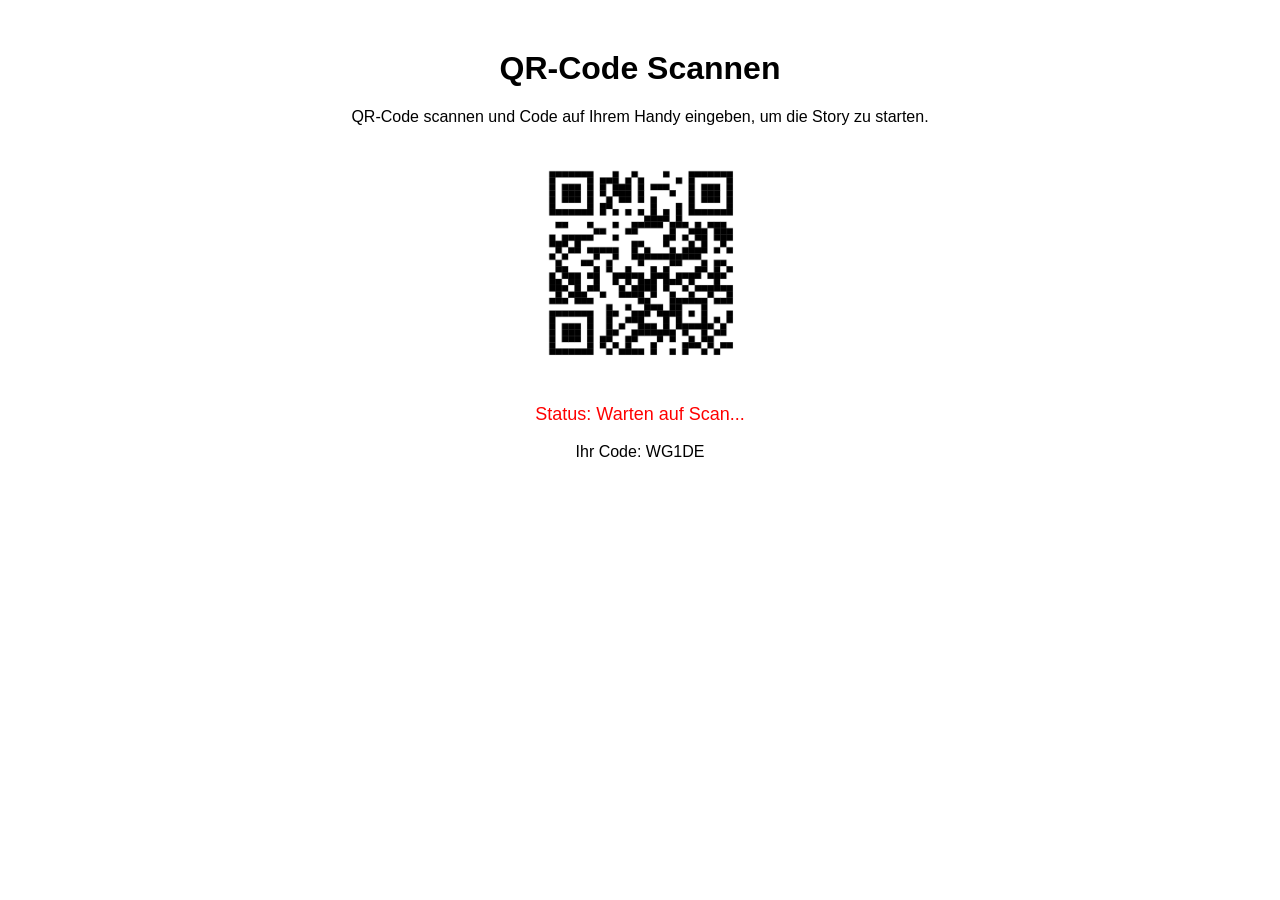
==== index.html @ 86050e9e "deleteCodes Löscht Code-Einträge, die älter als 1 Stunde sind." ====
<!DOCTYPE html>
<html lang="de">
<head>
    <meta charset="UTF-8">
    <meta name="viewport" content="width=device-width, initial-scale=1.0">
    <title>QR-Code Scannen</title>
    <link rel="stylesheet" href="/css/styles.css">
</head>
<body>
    <div class="video-background">
        <video autoplay loop muted>
            <source src="/vids/5sek.mov" type="video/mp4">
            Ihr Browser unterstützt das Video-Tag nicht.
        </video>
    </div>
    <div class="content">
        <h1>QR-Code Scannen</h1>
        <p>QR-Code scannen und Code auf Ihrem Handy eingeben, um die Story zu starten.</p>
        <img id="test"src="img/qr/QR-play-animation.png" alt="QR-Code">
        <p id="status">Status: Warten auf Scan...</p>
        <p id="code">Ihr Code: Wird generiert...</p>
        <div id="mobile-warning">
            <p>Bitte besuchen Sie <a href="http://qr-hikikomori.ch">qr-hikikomori.ch</a> auf einem Computer, um fortzufahren.</p>
        </div>
        <div id="server-message"></div> 
    </div>
    <script src="/js/script.js"></script>
</body>
</html>
---- css/styles.css ----
body {
    font-family: Arial, sans-serif;
    text-align: center;
    margin: 0;
    padding: 0;
    overflow: hidden;
}

.video-background {
    position: fixed;
    top: 0;
    left: 0;
    width: 100%;
    height: 100%;
    z-index: -1;
    overflow: hidden;
    opacity: 0.4;
}

video {
    position: absolute;
    top: 50%;
    left: 50%;
    width: 100%;
    height: 100%;
    object-fit: cover;
    transform: translate(-50%, -50%);
    z-index: -1;
}

.content {
    position: relative;
    z-index: 1;
    margin-top: 50px;
}

img {
    max-width: 200px;
    height: auto;
    margin: 20px 0;
}

#status {
    font-size: 18px;
    color: red;
}

#mobile-warning {
    display: none;
    margin-top: 20px;
    font-size: 18px;
    color: blue;
}

@media (max-width: 768px) {
    #mobile-warning {
        display: block;
    }
}
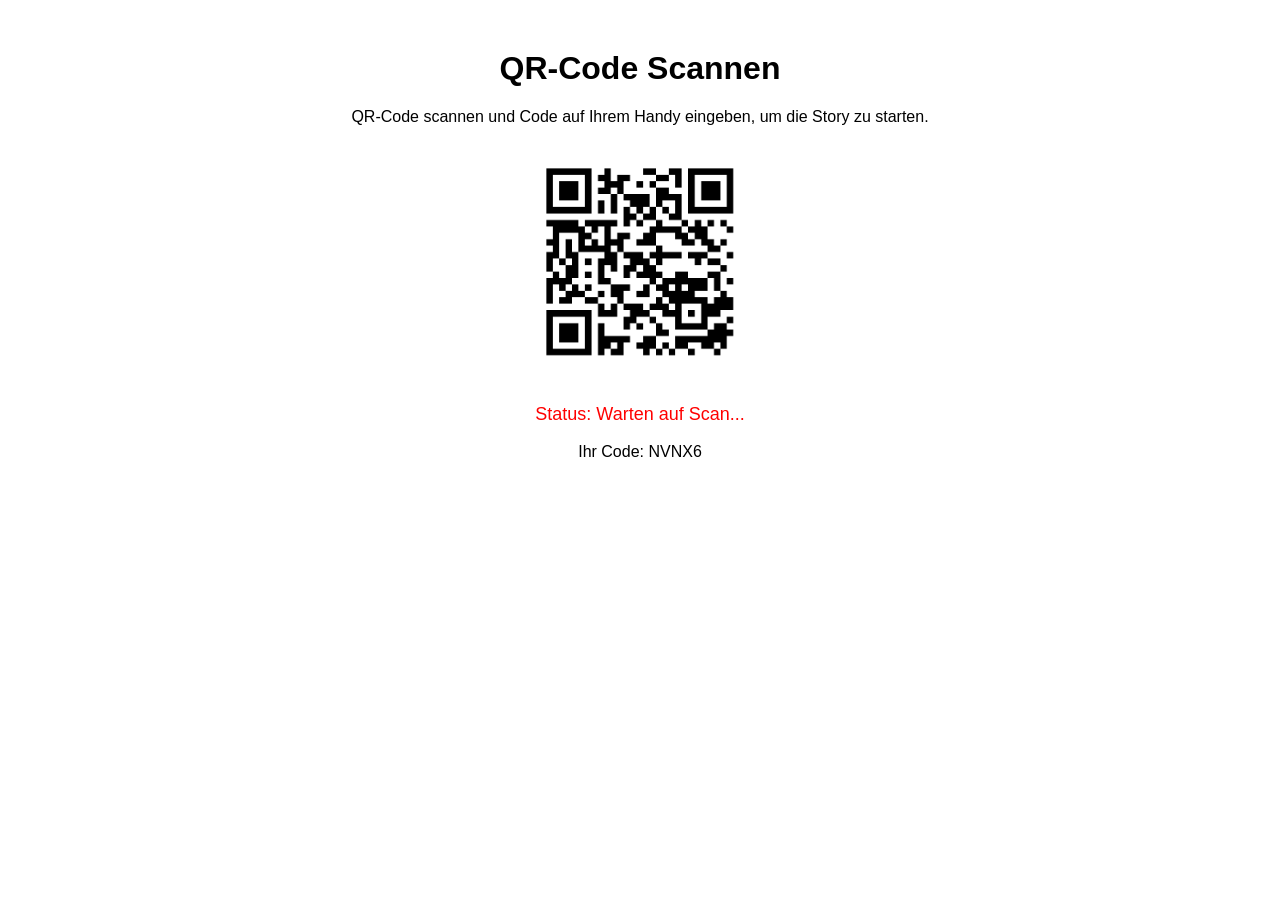
==== commit 73a9cb1d: "Umzug auf hikaru.ch" ====
--- a/index.html
+++ b/index.html
@@ -8,18 +8,22 @@
 </head>
 <body>
     <div class="video-background">
-        <video autoplay loop muted>
+        <video id="vidTicken" autoplay loop muted style="display:block;">
             <source src="/vids/5sek.mov" type="video/mp4">
+            Ihr Browser unterstützt das Video-Tag nicht.
+        </video>
+        <video id="vidKaputt" autoplay muted style="display:none;">
+            <source src="/vids/connected.mp4" type="video/mp4">
             Ihr Browser unterstützt das Video-Tag nicht.
         </video>
     </div>
     <div class="content">
         <h1>QR-Code Scannen</h1>
         <p>QR-Code scannen und Code auf Ihrem Handy eingeben, um die Story zu starten.</p>
-        <img id="test"src="img/qr/QR-play-animation.png" alt="QR-Code">
+        <img id="test" src="img/qr/QR-play-animation.png" alt="QR-Code">
         <p id="status">Status: Warten auf Scan...</p>
         <p id="code">Ihr Code: Wird generiert...</p>
-        <div id="mobile-warning">
+        <div id="mobile-warning" style="display:none;">
             <p>Bitte besuchen Sie <a href="http://qr-hikikomori.ch">qr-hikikomori.ch</a> auf einem Computer, um fortzufahren.</p>
         </div>
         <div id="server-message"></div> 
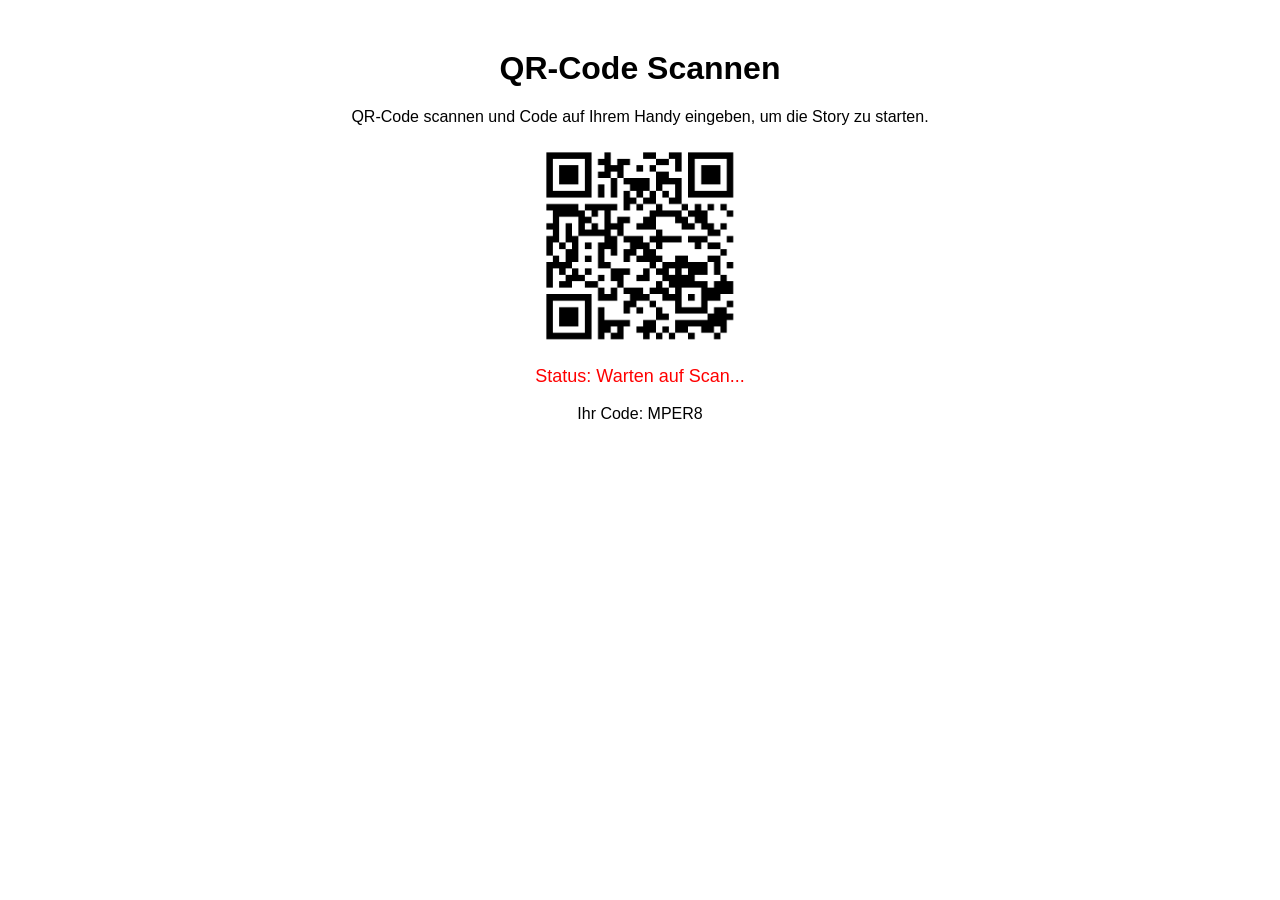
==== commit bfcca4ee: "Map Gerüst (Bilder Hidden & Reveal funktion)" ====
--- a/index.html
+++ b/index.html
@@ -17,6 +17,142 @@
             Ihr Browser unterstützt das Video-Tag nicht.
         </video>
     </div>
+    <div class="menu">
+      <span class="menu-circle"></span>
+      <a href="#" class="menu-link">
+        <span class="menu-icon">
+          <span class="menu-line menu-line-1"></span>
+          <span class="menu-line menu-line-2"></span>
+          <span class="menu-line menu-line-3"></span>
+        </span>
+      </a>
+    </div>
+    
+    <div class="menu-overlay">
+        <div class="overlay-info">
+            <div class="image-container">
+                <img id="img1" class="hidden-image" src="img/locked/Hidden_1.png" alt="Gegenstand1">
+                <img id="img2" class="hidden-image" src="img/locked/Hidden_2.png" alt="Gegenstand2">
+                <img id="img3" class="hidden-image" src="img/locked/Hidden_1.png" alt="Gegenstand3">
+                <img id="img4" class="hidden-image" src="img/locked/Hidden_1.png" alt="Gegenstand4">
+                <img id="img5" class="hidden-image" src="img/locked/Hidden_1.png" alt="Gegenstand5">
+
+                <!-- <img id="img1-show" class="reveal-image" src="img/unlocked/Maneki_Neko.png" alt="Gegenstand1"> -->
+                <img id="img2-show" class="reveal-image" src="img/unlocked/Tsundoku.png" alt="Gegenstand2">
+                <!-- <img id="img3-show" class="reveal-image" src="img/unlocked/Dakimakura.png" alt="Gegenstand3">
+                <img id="img4-show" class="reveal-image" src="img/unlocked/Hikikomori.png" alt="Gegenstand4">
+                <img id="img5-show" class="reveal-image" src="img/unlocked/Komorebi.png" alt="Gegenstand5"> -->
+            </div>
+
+            <table>
+                <tr>
+                    <th style="width: 15px;">#</th>
+                    <th style="width: 300px;">Objekt</th>
+                </tr>
+                <tr>
+                    <td style="width: 15px;">01</td>
+                    <td id="maneki-neko" style="width:300px;">Maneki Neko 🔍</td>
+                </tr>
+                <tr>
+                    <td style="width: 15px;">02</td>
+                    <td id="tsundoku-buecher" style="width:300px;">Tsundoku 🔍</td>
+                </tr>
+                <tr>
+                    <td style="width: 15px;">03</td>
+                    <td id="bento-essen" style="width:300px;">Bento Essen</td>
+                </tr>
+                <tr>
+                    <td style="width: 15px;">04</td>
+                    <td id="anime" style="width:300px;">Anime</td>
+                </tr>
+                <tr>
+                    <td style="width: 15px;">05</td>
+                    <td id="manga" style="width:300px;">Manga</td>
+                </tr>
+                <tr>
+                    <td style="width: 15px;">06</td>
+                    <td id="tansu-schrank" style="width:300px;">Tansu Schrank</td>
+                </tr>
+                <tr>
+                    <td style="width: 15px;">07</td>
+                    <td id="koinobori-windsack" style="width:300px;">Koinobori - Windsack</td>
+                </tr>
+                <tr>
+                    <td style="width: 15px;">08</td>
+                    <td id="furin-windglocke" style="width:300px;">Furin Windglocke</td>
+                </tr>
+                <tr>
+                    <td style="width: 15px;">09</td>
+                    <td id="omamori-gluecksbringer-pocket" style="width:300px;">Omamori Glücksbringer Pocket</td>
+                </tr>
+                <tr>
+                    <td style="width: 15px;">10</td>
+                    <td id="kintsugi-keramik-reparatur" style="width:300px;">Kintsugi Keramik Reparatur 🔒</td>
+                </tr>
+                <tr>
+                    <td style="width: 15px;">11</td>
+                    <td id="gagaku-lied" style="width:300px;">Gagaku Lied</td>
+                </tr>
+                <tr>
+                    <td style="width: 15px;">12</td>
+                    <td id="chojiro-tasse" style="width:300px;">Chojiro Tasse</td>
+                </tr>
+                <tr>
+                    <td style="width: 15px;">13</td>
+                    <td id="kandama-game-ball" style="width:300px;">Kandama Game Ball</td>
+                </tr>
+                <tr>
+                    <td style="width: 15px;">14</td>
+                    <td id="sensu-windfach" style="width:300px;">Sensu Windfach</td>
+                </tr>
+                <tr>
+                    <td style="width: 15px;">15</td>
+                    <td id="dakimakura-kissen" style="width:300px;">Dakimakura 🔍</td>
+                </tr>
+                <tr>
+                    <td style="width: 15px;">16</td>
+                    <td id="noppera-bo" style="width:300px;">Noppera-Bo</td>
+                </tr>
+                <tr>
+                    <td style="width: 15px;">17</td>
+                    <td id="komorebi-licht" style="width:300px;">Komorebi: Lichter die strahlen 🔍</td>
+                </tr>
+                <tr>
+                    <td style="width: 15px;">18</td>
+                    <td id="tatami-unterbett" style="width:300px;">Tatami Unterbett</td>
+                </tr>
+                <tr>
+                    <td style="width: 15px;">19</td>
+                    <td id="hikikomori" style="width:300px;">Hikikomori 🔍</td>
+                </tr>
+                <tr>
+                    <td style="width: 15px;">20</td>
+                    <td id="izakaya-kneipe" style="width:300px;">Izakaya Kneipe</td>
+                </tr>
+            </table>
+            <svg class="animated-svg" viewBox="0 0 1440 400" xmlns="http://www.w3.org/2000/svg">
+
+                <path class="path-2"></path>
+                <path class="path-3"></path>
+            </svg>
+            
+      </div>
+      <div id="modal-container">
+
+            <h2>Tsundoku</h2>
+            <h3>Das Phänomen, Bücher zu kaufen, sie zu stapeln und dann ungelesen zu lassen.</h1>
+            <h4> Hikaru's Notiz: </h4>
+
+               <p> Über die Jahre haben sich in meiner Wohnung mehrere Stapel von Büchern angesammelt. Von Mangas über Zeitschriften bis hin zu Light Novels und mehr – diese Stapel sind nicht einfach nur physische Ansammlungen, die unbeachtet liegen bleiben. Sie sind viel mehr als das. Sie sind Symbole meiner Sehnsucht nach Wissen, Abenteuer und Leben, die ich in meiner Einsamkeit oft nicht erleben kann. Sie sind mittlerweile ein unverzichtbarer Teil meines Lebens geworden. 
+               <br> <br>
+                Als langsamer Leser kaufe ich mehr, als ich lesen kann. Doch auch wenn ich nicht alles sofort lese, sind sie da, bereit, mir in einem Moment der Ruhe und des Mutes ihre Geschichten zu offenbaren. Diese Stapel geben mir ein Gefühl der Sicherheit. Sie sind ein Stück der Welt, das in greifbarer Nähe ist – eine Welt, die ich jederzeit erkunden kann, wenn ich mich bereit fühle.
+                <br> <br>
+                In meinem Zimmer habe ich mehrere Tsundoku-Stapel, die links von meinem Bett quer auf dem Boden liegen. Alle Bücher, die ich gelesen habe, finden rechts vom Bett ihren Platz im gelesenen Stapel. Auch wenn es für andere unordentlich erscheinen mag, macht es in meinem Kopf perfekt Sinn.
+                <br><br>
+                Jeder Titel, jeder Buchrücken erzählt von einem Moment, in dem ich darauf hoffte, zumindest gedanklich aus meiner Isolation auszubrechen. Doch oft überfordert mich die Realität dieser Bücher. Allein ihre blosse Existenz gibt mir Trost und Hoffnung. Sie erinnern mich daran, dass es da draussen eine Welt gibt, voller Geschichten, Abenteuer und Wissen, selbst wenn ich momentan nicht die Kraft habe, diese Welten zu betreten.
+                </p>
+          </div>
+    </div>
     <div class="content">
         <h1>QR-Code Scannen</h1>
         <p>QR-Code scannen und Code auf Ihrem Handy eingeben, um die Story zu starten.</p>
@@ -28,6 +164,8 @@
         </div>
         <div id="server-message"></div> 
     </div>
+    <script src="/js/map.js"></script>
     <script src="/js/script.js"></script>
+    <script src="https://code.jquery.com/jquery-3.6.0.min.js"></script>
 </body>
 </html>
--- a/css/styles.css
+++ b/css/styles.css
@@ -45,6 +45,402 @@
     color: red;
 }
 
+.menu {
+    position: absolute;
+    top: 20px;
+    right: 40px;
+    height: 46px;
+    width: 46px;
+    display: none;
+}
+  
+  .menu-link {
+    width: 100%;
+    height: 100%;
+    position: absolute;
+    z-index: 1002;
+  }
+  
+  .menu-icon {
+    position: absolute;
+    width: 20px;
+    height: 14px;
+    margin: auto;
+    left: 0;
+    top: 0;
+    right: 0;
+    bottom: 1px;
+  }
+  
+  /* ------------- */
+  .menu-line {
+    background-color: #ffffff;
+    height: 2px;
+    width: 100%;
+    border-radius: 2px;
+    position: absolute;
+    left: 0;
+    transition: all 0.25s ease-in-out;
+  }
+  .menu-line-2 {
+    top: 0;
+    bottom: 0;
+    margin: auto;
+  }
+  .menu-line-3 {
+    bottom: 0;
+  }
+  .menu.open .menu-line-1 {
+    transform: translateY(7px) translateY(-50%) rotate(-45deg);
+  }
+  .menu.open .menu-line-2 {
+    opacity: 0;
+  }
+  .menu.open .menu-line-3 {
+    transform: translateY(-7px) translateY(50%) rotate(45deg);
+  }
+  
+  /* ------------- */
+  .menu-circle {
+    background-color: #ff0000;
+    width: 100%;
+    height: 100%;
+    position: absolute;
+    border-radius: 50%;
+    transform: scale(1);
+    z-index: 1000;
+    transition: transform 0.3s ease-in-out;
+  }
+  .menu:hover .menu-circle {
+    transform: scale(1.5);
+  }
+  .menu.open .menu-circle {
+    transform: scale(100);
+  }
+  
+  /* ------------- */
+  .menu-overlay {
+    background-color: #ff0000;
+    color: #333;
+    height: 100%;
+    width: 100%;
+    position: fixed;
+    text-align: left;
+    transition: opacity 0.2s ease-in-out;
+    z-index: 1001;
+    opacity: 0;
+    visibility: hidden;
+    display: flex;
+    flex-direction: column;
+    justify-content: left;
+    align-items: left;
+  }
+  .menu-overlay.open {
+    opacity: 1;
+    visibility: visible;
+  }
+
+.animated-svg {
+    width: 125%;
+    height: 125%;
+    position: absolute;
+    top: 0;
+    left: -10%;
+    overflow: hidden;
+    transform: rotate(-5deg); /* Rotate slightly to the left */
+    transform-origin: center; /* Set the origin of the transform */
+    pointer-events: none;
+    z-index: 1;
+}
+
+.path-0 {
+    animation: pathAnim-0 12s linear infinite, moveHorizontal 12s ease-in-out infinite;
+    fill: #ff0000;
+    fill-opacity: 1;
+    z-index: 1;
+}
+
+.path-1 {
+    animation: pathAnim-1 12s linear infinite, moveHorizontal 12s ease-in-out infinite;
+    fill: #ff0000;
+    fill-opacity: 1;
+    z-index: 1;
+}
+
+.path-2 {
+    animation: pathAnim-2 12s linear infinite, moveHorizontal 12s ease-in-out infinite;
+    fill: #ffffff;
+    fill-opacity: 1;
+    z-index: 1;
+}
+
+.path-3 {
+    animation: pathAnim-3 12s linear infinite, moveHorizontal 12s ease-in-out infinite;
+    fill: #ff0000;
+    fill-opacity: 1;
+    z-index: 1;
+}
+
+@keyframes pathAnim-0 {
+    0% {
+        d: path("M 0,400 L 0,60 C 238,47.75 476,35.5 716,48 C 956,60.5 1198,97.75 1440,135 L 1440,400 L 0,400 Z");
+    }
+    25% {
+        d: path("M 0,400 L 0,60 C 217,63.75 434,67.5 674,80 C 914,92.5 1177,113.75 1440,135 L 1440,400 L 0,400 Z");
+    }
+    50% {
+        d: path("M 0,400 L 0,60 C 289.5,46.75 579,33.5 819,46 C 1059,58.5 1249.5,96.75 1440,135 L 1440,400 L 0,400 Z");
+    }
+    75% {
+        d: path("M 0,400 L 0,60 C 190,51.25 380,42.5 620,55 C 860,67.5 1150,101.25 1440,135 L 1440,400 L 0,400 Z");
+    }
+    100% {
+        d: path("M 0,400 L 0,60 C 238,47.75 476,35.5 716,48 C 956,60.5 1198,97.75 1440,135 L 1440,400 L 0,400 Z");
+    }
+}
+
+@keyframes pathAnim-1 {
+    0% {
+        d: path("M 0,400 L 0,140 C 242,132.25 484,124.5 724,137 C 964,149.5 1202,182.25 1440,215 L 1440,400 L 0,400 Z");
+    }
+    25% {
+        d: path("M 0,400 L 0,140 C 229,147.25 458,154.5 698,167 C 938,179.5 1189,197.25 1440,215 L 1440,400 L 0,400 Z");
+    }
+    50% {
+        d: path("M 0,400 L 0,140 C 204,121.25 408,102.5 648,115 C 888,127.5 1164,171.25 1440,215 L 1440,400 L 0,400 Z");
+    }
+    75% {
+        d: path("M 0,400 L 0,140 C 222,146.25 444,152.5 684,165 C 924,177.5 1182,196.25 1440,215 L 1440,400 L 0,400 Z");
+    }
+    100% {
+        d: path("M 0,400 L 0,140 C 242,132.25 484,124.5 724,137 C 964,149.5 1202,182.25 1440,215 L 1440,400 L 0,400 Z");
+    }
+}
+
+@keyframes pathAnim-2 {
+    0% {
+        d: path("M 0,400 L 0,220 C 227.5,212.25 455,204.5 695,217 C 935,229.5 1187.5,262.25 1440,295 L 1440,400 L 0,400 Z");
+    }
+    25% {
+        d: path("M 0,400 L 0,220 C 299,225.25 598,230.5 838,243 C 1078,255.5 1259,275.25 1440,295 L 1440,400 L 0,400 Z");
+    }
+    50% {
+        d: path("M 0,400 L 0,220 C 282,223.75 564,227.5 804,240 C 1044,252.5 1242,273.75 1440,295 L 1440,400 L 0,400 Z");
+    }
+    75% {
+        d: path("M 0,400 L 0,220 C 253,205.75 506,191.5 746,204 C 986,216.5 1213,255.75 1440,295 L 1440,400 L 0,400 Z");
+    }
+    100% {
+        d: path("M 0,400 L 0,220 C 227.5,212.25 455,204.5 695,217 C 935,229.5 1187.5,262.25 1440,295 L 1440,400 L 0,400 Z");
+    }
+}
+
+@keyframes pathAnim-3 {
+    0% {
+        d: path("M 0,400 L 0,300 C 190,299.25 380,298.5 620,311 C 860,323.5 1150,349.25 1440,375 L 1440,400 L 0,400 Z");
+    }
+    25% {
+        d: path("M 0,400 L 0,300 C 186,303.25 372,306.5 612,319 C 852,331.5 1146,353.25 1440,375 L 1440,400 L 0,400 Z");
+    }
+    50% {
+        d: path("M 0,400 L 0,300 C 239,295.25 478,290.5 718,303 C 958,315.5 1199,345.25 1440,375 L 1440,400 L 0,400 Z");
+    }
+    75% {
+        d: path("M 0,400 L 0,300 C 296,285.75 592,271.5 832,284 C 1072,296.5 1256,335.75 1440,375 L 1440,400 L 0,400 Z");
+    }
+    100% {
+        d: path("M 0,400 L 0,300 C 190,299.25 380,298.5 620,311 C 860,323.5 1150,349.25 1440,375 L 1440,400 L 0,400 Z");
+    }
+}
+
+@keyframes moveHorizontal {
+    0%, 100% {
+        transform: translateX(0);
+    }
+    50% {
+        transform: translateX(-10px);
+    }
+}
+  
+  /* ------------- */
+  .info {
+    text-align: center;
+    position: absolute;
+    top: 50%;
+    left: 50%;
+    transform: translate(-50%, -50%);
+  }
+  .overlay-info {
+    padding: 20px;
+    color: #111825;
+  }
+
+  .overlay-info ul {
+    list-style-type: none;
+    padding-left:1%;
+}
+
+.overlay-info li {
+    margin-bottom: 10px;
+}
+
+.title {
+    position: absolute;
+    bottom: 10px;
+    left: 10px;
+    font-size: 24px;
+    font-weight: bold;
+}
+
+img {
+    display: block;
+    margin: 20px auto;
+}
+  
+table {
+    width: 500px;
+    border-collapse: collapse;
+    position: relative;
+    z-index: 5;
+}
+th, td {
+    padding: 5px;
+    text-align: left;
+    padding-right: 20px;
+    transition: padding-left 0.5s, font-weight 0.5s; 
+    font-weight: normal;
+    z-index: 3;
+}
+td.item {
+    padding-left: 10px !important;
+}
+
+td:first-child, th:first-child {
+    padding-left: 30px;
+}
+
+td:second-child, th:second-child {
+    padding-left: 30px;
+}
+
+td:nth-child(2),
+th:nth-child(2) {
+    transform: translateX(-0px);
+}
+
+
+tr:hover td:nth-child(2),
+tr:hover td:nth-child(1) {
+    padding-left: 20px;
+    transition: transform 0.5s;
+    font-weight: bold;
+}
+
+
+.hidden {
+    display: none;
+  }
+  .reveal {
+    cursor: pointer;
+    color: blue;
+    text-decoration: underline;
+  }
+
+
+
+.image-container {
+    position: absolute;
+    top: 0;
+    left: 0;
+    width: 100%;
+    height: 66.6vh;
+    z-index: 0,5;
+}
+.hidden-image {
+    position: absolute;
+    width: 15%;
+    scale: 1.5;
+    transition: transform 0.5s;
+    /* animation: tilt 5s infinite alternate; */
+}
+
+@keyframes tilt {
+    0% { transform: rotate(0deg); }
+    100% { transform: rotate(10deg); }
+}
+
+.hidden-image:hover {
+    transform: scale(1.1) rotate(10deg);
+    transition: transform 0.5s;
+}
+
+#img1 { top: 75%; right: 45%; z-index: 2; animation-delay: 0s;}
+#img2 { top: 35%; right: 30%; z-index: 2;animation-delay: 1s;}
+#img3 { top: 10%; right: 50%; z-index: 2;animation-delay: 2s;}
+#img4 { top: 15; right: 10%; z-index: 2;animation-delay: 3s;}
+#img5 { top: 90%; right: 10%; z-index: 2;animation-delay: 4s;}
+
+
+
+.reveal-image {
+    visibility: hidden;
+    position: absolute;
+    width: 15%;
+    scale: 1.5;
+    transition: transform 0.5s;
+    animation: tilt 5s infinite alternate;
+}
+
+@keyframes tilt {
+    0% { transform: rotate(0deg); }
+    100% { transform: rotate(10deg); }
+}
+
+#img1-show { top: 75%; right: 45%; z-index: 2; animation-delay: 0s;}
+#img2-show { top: 35%; right: 30%; z-index: 2;animation-delay: 1s;}
+#img3-show { top: 10%; right: 50%; z-index: 2;animation-delay: 2s;}
+#img4-show { top: 15; right: 10%; z-index: 2;animation-delay: 3s;}
+#img5-show { top: 90%; right: 10%; z-index: 2;animation-delay: 4s;}
+
+
+#modal-container {
+    display: none;
+    position: fixed;
+    top: 50%;
+    left: 50%;
+    transform: translate(-50%, -50%) scale(0.8);
+    transition: transform 0.3s ease, opacity 0.3s ease;
+    opacity: 0;
+    background-color: white;
+    padding: 20px;
+    box-shadow: 0 2px 10px rgba(0, 0, 0, 0.1);
+    z-index: 1000;
+}
+
+#modal-container.active {
+    transform: translate(-50%, -50%) scale(1);
+    opacity: 1;
+}
+
+.overlay {
+    display: none;
+    position: fixed;
+    top: 0;
+    left: 0;
+    width: 100%;
+    height: 100%;
+    background: rgba(0, 0, 0, 0.5);
+    z-index: 999;
+}
+
+.overlay.active {
+    display: block;
+}
+
+body.modal-active {
+    overflow: hidden;
+}
+
 #mobile-warning {
     display: none;
     margin-top: 20px;
@@ -52,8 +448,14 @@
     color: blue;
 }
 
+.animate {
+    transition: all 0.3s ease;
+}
+
+
 @media (max-width: 768px) {
     #mobile-warning {
         display: block;
     }
 }
+
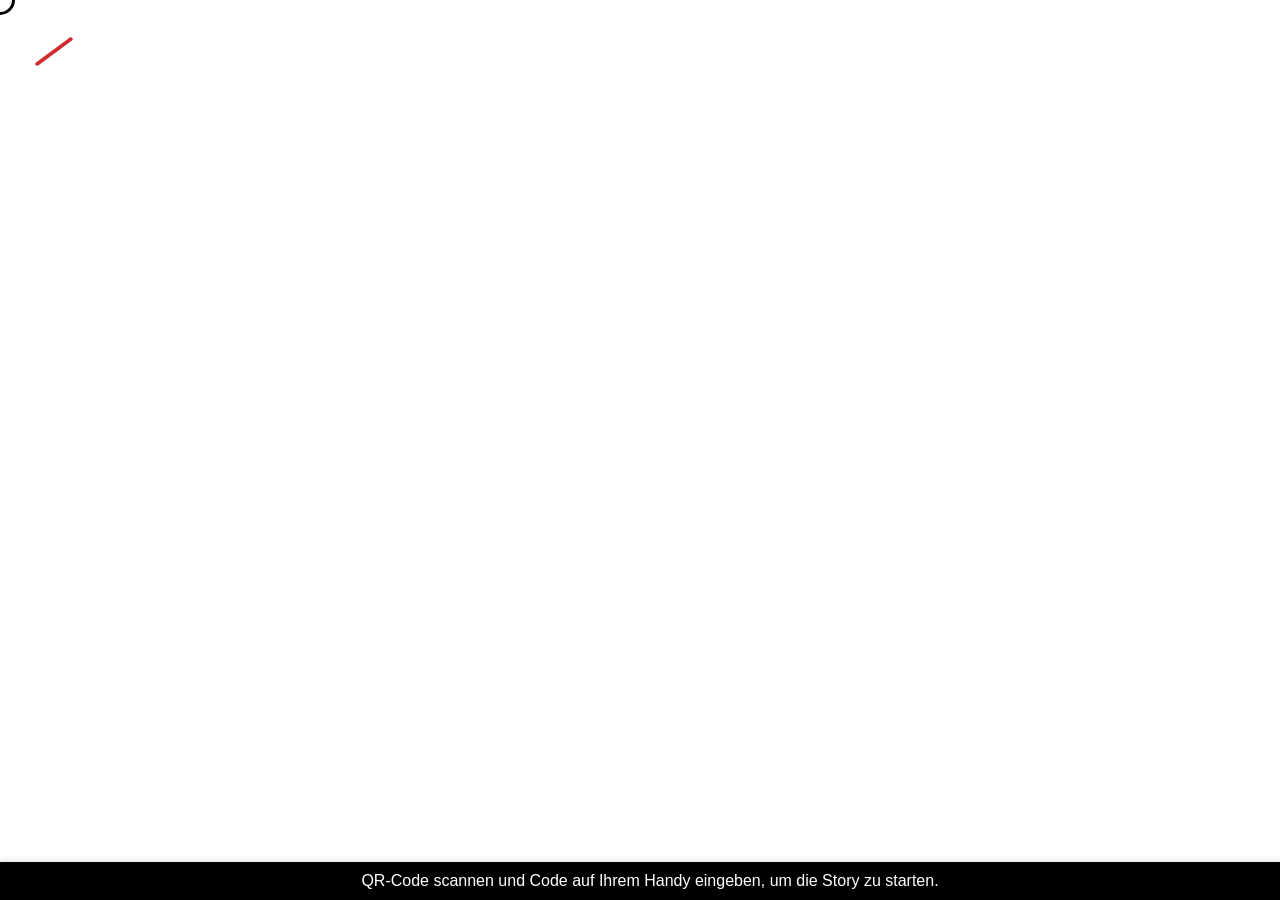
==== commit f47c2bdc: "Home und alle Unterhaltungsseiten erstellt & verknüpft" ====
--- a/index.html
+++ b/index.html
@@ -3,15 +3,41 @@
 <head>
     <meta charset="UTF-8">
     <meta name="viewport" content="width=device-width, initial-scale=1.0">
-    <title>QR-Code Scannen</title>
+    <title>Hikikomori</title>
     <link rel="stylesheet" href="/css/styles.css">
 </head>
 <body>
+    <div id="outter" class="circle"></div>
+    <div class="circle"></div>
+     <div class="circle"></div>
+     <div class="circle"></div>
+     <div class="circle"></div>
+     <div class="circle"></div>
+     <div class="circle"></div>
+     <div class="circle"></div>
+     <div class="circle"></div>
+     <div class="circle"></div>
+     <div class="circle"></div>
+     <div class="circle"></div>
+     <div class="circle"></div>
+     <div class="circle"></div>
+     <div class="circle"></div>
+     <div class="circle"></div>
+     <div class="circle"></div>
+     <div class="circle"></div>
+     <div class="circle"></div>
+     <div class="circle"></div>
+    <img id="muted" src="img/muted.svg" alt="muted">
+    <img id="unmuted" src="img/unmuted.svg" alt="unmuted">
+    <audio id="autoPlayAudio" autoplay loop>
+        <source src="/music/tick_tack.mp3" type="audio/mpeg"> </audio>
+
     <div class="video-background">
         <video id="vidTicken" autoplay loop muted style="display:block;">
             <source src="/vids/5sek.mov" type="video/mp4">
             Ihr Browser unterstützt das Video-Tag nicht.
         </video>
+
         <video id="vidKaputt" autoplay muted style="display:none;">
             <source src="/vids/connected.mp4" type="video/mp4">
             Ihr Browser unterstützt das Video-Tag nicht.
@@ -154,11 +180,11 @@
           </div>
     </div>
     <div class="content">
-        <h1>QR-Code Scannen</h1>
-        <p>QR-Code scannen und Code auf Ihrem Handy eingeben, um die Story zu starten.</p>
-        <img id="test" src="img/qr/QR-play-animation.png" alt="QR-Code">
-        <p id="status">Status: Warten auf Scan...</p>
-        <p id="code">Ihr Code: Wird generiert...</p>
+        <h1>Hikikomori</h1>
+        <p class="bottom-instruction">QR-Code scannen und Code auf Ihrem Handy eingeben, um die Story zu starten.</p>
+        <!-- <p id="status">Status: Warten auf Scan...</p> -->
+        <p id="code">Code: Wird generiert...</p>
+        <p class="halsbandtext">Code:</p>
         <div id="mobile-warning" style="display:none;">
             <p>Bitte besuchen Sie <a href="http://qr-hikikomori.ch">qr-hikikomori.ch</a> auf einem Computer, um fortzufahren.</p>
         </div>
--- a/css/styles.css
+++ b/css/styles.css
@@ -1,9 +1,38 @@
+@font-face {
+    font-family: 'HikaruSchrift';
+    src: url('/fonts/NikkyouSans.ttf');
+    src: url('/fonts/NikkyouSans.ttf') format('embedded-opentype'),
+         url('/fonts/NikkyouSans.woff2') format('woff2'), 
+         url('/fonts/NikkyouSans.woff') format('woff'), 
+         url('/fonts/NikkyouSans.ttf') format('truetype');
+    font-weight: normal;
+    font-style: normal;
+}
+
+#outter { border: 3px solid black;
+    background-color: white;
+    }
+    
+    .circle {
+      height: 24px;
+      width: 24px;
+      border-radius: 50%;
+      position: fixed; 
+      top: 0;
+      left: 0;
+      background-color: white;
+      pointer-events: none;
+      z-index: 99999999;
+    }
+
+    
 body {
     font-family: Arial, sans-serif;
     text-align: center;
     margin: 0;
     padding: 0;
     overflow: hidden;
+    cursor: none;
 }
 
 .video-background {
@@ -14,7 +43,6 @@
     height: 100%;
     z-index: -1;
     overflow: hidden;
-    opacity: 0.4;
 }
 
 video {
@@ -31,7 +59,7 @@
 .content {
     position: relative;
     z-index: 1;
-    margin-top: 50px;
+    margin-top: -5vh;
 }
 
 img {
@@ -39,6 +67,82 @@
     height: auto;
     margin: 20px 0;
 }
+
+h1 {
+    color: white;
+    font-family: 'HikaruSchrift', sans-serif;
+    font-size: 8vw;
+}
+
+#instruction {
+    position: absolute;
+    bottom: 20px;
+    width: 100%;
+    text-align: center;
+}
+
+#code {
+    position: fixed;
+    top: 57%;
+    left: 50%;
+    transform: translate(-50%, -50%);
+    transform: skewX(-1deg);
+    transform: skewY(-8deg);
+    background: none;
+    padding: 0;
+    margin: 0;
+    text-align: center;
+    color: white;
+    font-weight: 800;
+    font-size: 1.2vw;
+    
+}
+
+.halsbandtext {
+    position: fixed;
+    top: 56.5%;
+    left: 43%;
+    transform: translate(-50%, -50%);
+    transform: skewX(5deg);
+    transform: skewY(10deg);
+    background: none;
+    padding: 0;
+    margin: 0;
+    text-align: center;
+    color: white;
+    font-weight: 800;
+    font-size: 1.2vw;
+}
+
+#muted, #unmuted {
+    position: fixed;
+    top: 0%;
+    left: 0px;
+    padding: 1vh 1vh;
+    border: none;
+    cursor: pointer;
+    z-index: 1000;
+    width: 10vh;
+    height: 5vh; 
+}
+
+#unmuted {
+    display: none;
+}
+
+.bottom-instruction {
+    position: fixed;
+    bottom: 0;
+    left: 0;
+    width: 100%;
+    background-color: black;
+    text-align: center;
+    color: white;
+    padding: 10px;
+    box-shadow: 0 -2px 5px rgba(0,0,0,0.1); 
+    margin: 0;
+}
+
 
 #status {
     font-size: 18px;
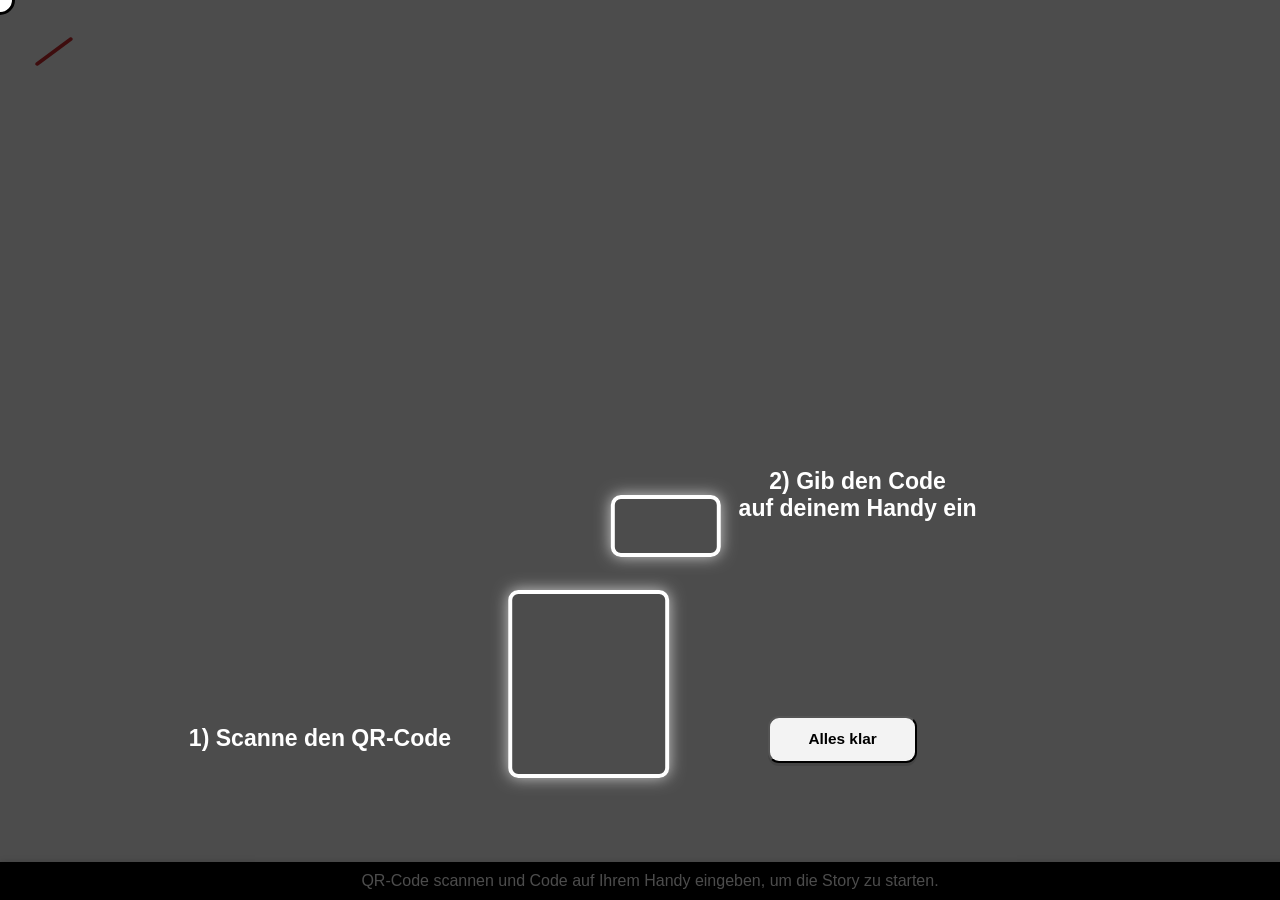
==== commit 9dcf1e02: "Login angepasst" ====
--- a/index.html
+++ b/index.html
@@ -7,6 +7,12 @@
     <link rel="stylesheet" href="/css/styles.css">
 </head>
 <body>
+    <div id="preloader">
+        <div id="preloader-content">
+        <img src="/img/loading.gif" alt="Loading...">
+        <p>Bitte warten...</p>
+    </div>
+    </div>
     <div id="outter" class="circle"></div>
     <div class="circle"></div>
      <div class="circle"></div>
@@ -37,11 +43,6 @@
             <source src="/vids/5sek.mov" type="video/mp4">
             Ihr Browser unterstützt das Video-Tag nicht.
         </video>
-
-        <video id="vidKaputt" autoplay muted style="display:none;">
-            <source src="/vids/connected.mp4" type="video/mp4">
-            Ihr Browser unterstützt das Video-Tag nicht.
-        </video>
     </div>
     <div class="menu">
       <span class="menu-circle"></span>
@@ -62,121 +63,11 @@
                 <img id="img3" class="hidden-image" src="img/locked/Hidden_1.png" alt="Gegenstand3">
                 <img id="img4" class="hidden-image" src="img/locked/Hidden_1.png" alt="Gegenstand4">
                 <img id="img5" class="hidden-image" src="img/locked/Hidden_1.png" alt="Gegenstand5">
-
-                <!-- <img id="img1-show" class="reveal-image" src="img/unlocked/Maneki_Neko.png" alt="Gegenstand1"> -->
-                <img id="img2-show" class="reveal-image" src="img/unlocked/Tsundoku.png" alt="Gegenstand2">
-                <!-- <img id="img3-show" class="reveal-image" src="img/unlocked/Dakimakura.png" alt="Gegenstand3">
-                <img id="img4-show" class="reveal-image" src="img/unlocked/Hikikomori.png" alt="Gegenstand4">
-                <img id="img5-show" class="reveal-image" src="img/unlocked/Komorebi.png" alt="Gegenstand5"> -->
             </div>
-
-            <table>
-                <tr>
-                    <th style="width: 15px;">#</th>
-                    <th style="width: 300px;">Objekt</th>
-                </tr>
-                <tr>
-                    <td style="width: 15px;">01</td>
-                    <td id="maneki-neko" style="width:300px;">Maneki Neko 🔍</td>
-                </tr>
-                <tr>
-                    <td style="width: 15px;">02</td>
-                    <td id="tsundoku-buecher" style="width:300px;">Tsundoku 🔍</td>
-                </tr>
-                <tr>
-                    <td style="width: 15px;">03</td>
-                    <td id="bento-essen" style="width:300px;">Bento Essen</td>
-                </tr>
-                <tr>
-                    <td style="width: 15px;">04</td>
-                    <td id="anime" style="width:300px;">Anime</td>
-                </tr>
-                <tr>
-                    <td style="width: 15px;">05</td>
-                    <td id="manga" style="width:300px;">Manga</td>
-                </tr>
-                <tr>
-                    <td style="width: 15px;">06</td>
-                    <td id="tansu-schrank" style="width:300px;">Tansu Schrank</td>
-                </tr>
-                <tr>
-                    <td style="width: 15px;">07</td>
-                    <td id="koinobori-windsack" style="width:300px;">Koinobori - Windsack</td>
-                </tr>
-                <tr>
-                    <td style="width: 15px;">08</td>
-                    <td id="furin-windglocke" style="width:300px;">Furin Windglocke</td>
-                </tr>
-                <tr>
-                    <td style="width: 15px;">09</td>
-                    <td id="omamori-gluecksbringer-pocket" style="width:300px;">Omamori Glücksbringer Pocket</td>
-                </tr>
-                <tr>
-                    <td style="width: 15px;">10</td>
-                    <td id="kintsugi-keramik-reparatur" style="width:300px;">Kintsugi Keramik Reparatur 🔒</td>
-                </tr>
-                <tr>
-                    <td style="width: 15px;">11</td>
-                    <td id="gagaku-lied" style="width:300px;">Gagaku Lied</td>
-                </tr>
-                <tr>
-                    <td style="width: 15px;">12</td>
-                    <td id="chojiro-tasse" style="width:300px;">Chojiro Tasse</td>
-                </tr>
-                <tr>
-                    <td style="width: 15px;">13</td>
-                    <td id="kandama-game-ball" style="width:300px;">Kandama Game Ball</td>
-                </tr>
-                <tr>
-                    <td style="width: 15px;">14</td>
-                    <td id="sensu-windfach" style="width:300px;">Sensu Windfach</td>
-                </tr>
-                <tr>
-                    <td style="width: 15px;">15</td>
-                    <td id="dakimakura-kissen" style="width:300px;">Dakimakura 🔍</td>
-                </tr>
-                <tr>
-                    <td style="width: 15px;">16</td>
-                    <td id="noppera-bo" style="width:300px;">Noppera-Bo</td>
-                </tr>
-                <tr>
-                    <td style="width: 15px;">17</td>
-                    <td id="komorebi-licht" style="width:300px;">Komorebi: Lichter die strahlen 🔍</td>
-                </tr>
-                <tr>
-                    <td style="width: 15px;">18</td>
-                    <td id="tatami-unterbett" style="width:300px;">Tatami Unterbett</td>
-                </tr>
-                <tr>
-                    <td style="width: 15px;">19</td>
-                    <td id="hikikomori" style="width:300px;">Hikikomori 🔍</td>
-                </tr>
-                <tr>
-                    <td style="width: 15px;">20</td>
-                    <td id="izakaya-kneipe" style="width:300px;">Izakaya Kneipe</td>
-                </tr>
-            </table>
-            <svg class="animated-svg" viewBox="0 0 1440 400" xmlns="http://www.w3.org/2000/svg">
-
-                <path class="path-2"></path>
-                <path class="path-3"></path>
-            </svg>
             
       </div>
       <div id="modal-container">
-
             <h2>Tsundoku</h2>
-            <h3>Das Phänomen, Bücher zu kaufen, sie zu stapeln und dann ungelesen zu lassen.</h1>
-            <h4> Hikaru's Notiz: </h4>
-
-               <p> Über die Jahre haben sich in meiner Wohnung mehrere Stapel von Büchern angesammelt. Von Mangas über Zeitschriften bis hin zu Light Novels und mehr – diese Stapel sind nicht einfach nur physische Ansammlungen, die unbeachtet liegen bleiben. Sie sind viel mehr als das. Sie sind Symbole meiner Sehnsucht nach Wissen, Abenteuer und Leben, die ich in meiner Einsamkeit oft nicht erleben kann. Sie sind mittlerweile ein unverzichtbarer Teil meines Lebens geworden. 
-               <br> <br>
-                Als langsamer Leser kaufe ich mehr, als ich lesen kann. Doch auch wenn ich nicht alles sofort lese, sind sie da, bereit, mir in einem Moment der Ruhe und des Mutes ihre Geschichten zu offenbaren. Diese Stapel geben mir ein Gefühl der Sicherheit. Sie sind ein Stück der Welt, das in greifbarer Nähe ist – eine Welt, die ich jederzeit erkunden kann, wenn ich mich bereit fühle.
-                <br> <br>
-                In meinem Zimmer habe ich mehrere Tsundoku-Stapel, die links von meinem Bett quer auf dem Boden liegen. Alle Bücher, die ich gelesen habe, finden rechts vom Bett ihren Platz im gelesenen Stapel. Auch wenn es für andere unordentlich erscheinen mag, macht es in meinem Kopf perfekt Sinn.
-                <br><br>
-                Jeder Titel, jeder Buchrücken erzählt von einem Moment, in dem ich darauf hoffte, zumindest gedanklich aus meiner Isolation auszubrechen. Doch oft überfordert mich die Realität dieser Bücher. Allein ihre blosse Existenz gibt mir Trost und Hoffnung. Sie erinnern mich daran, dass es da draussen eine Welt gibt, voller Geschichten, Abenteuer und Wissen, selbst wenn ich momentan nicht die Kraft habe, diese Welten zu betreten.
-                </p>
           </div>
     </div>
     <div class="content">
@@ -186,10 +77,11 @@
         <p id="code">Code: Wird generiert...</p>
         <p class="halsbandtext">Code:</p>
         <div id="mobile-warning" style="display:none;">
-            <p>Bitte besuchen Sie <a href="http://qr-hikikomori.ch">qr-hikikomori.ch</a> auf einem Computer, um fortzufahren.</p>
+            <p>Bitte besuchen Sie <a href="hikaru.ch">hikaru.ch</a> auf einem Computer, um fortzufahren.</p>
         </div>
         <div id="server-message"></div> 
     </div>
+
     <script src="/js/map.js"></script>
     <script src="/js/script.js"></script>
     <script src="https://code.jquery.com/jquery-3.6.0.min.js"></script>
--- a/css/styles.css
+++ b/css/styles.css
@@ -7,6 +7,36 @@
          url('/fonts/NikkyouSans.ttf') format('truetype');
     font-weight: normal;
     font-style: normal;
+}
+
+#preloader {
+    position: fixed;
+    left: 0;
+    top: 0;
+    width: 100%;
+    height: 100%;
+    z-index: 9999;
+    background-color: #ffffff;
+    display: flex;
+    align-items: center;
+    justify-content: center;
+}
+
+#preloader-content {
+    text-align: center;
+}
+
+#preloader img {
+    width: 100%;
+
+    margin-bottom: 10px;
+}
+
+#preloader p {
+    font-family: Arial, sans-serif;
+    font-size: 22px;
+    color: #333;
+    margin: 0;
 }
 
 #outter { border: 3px solid black;
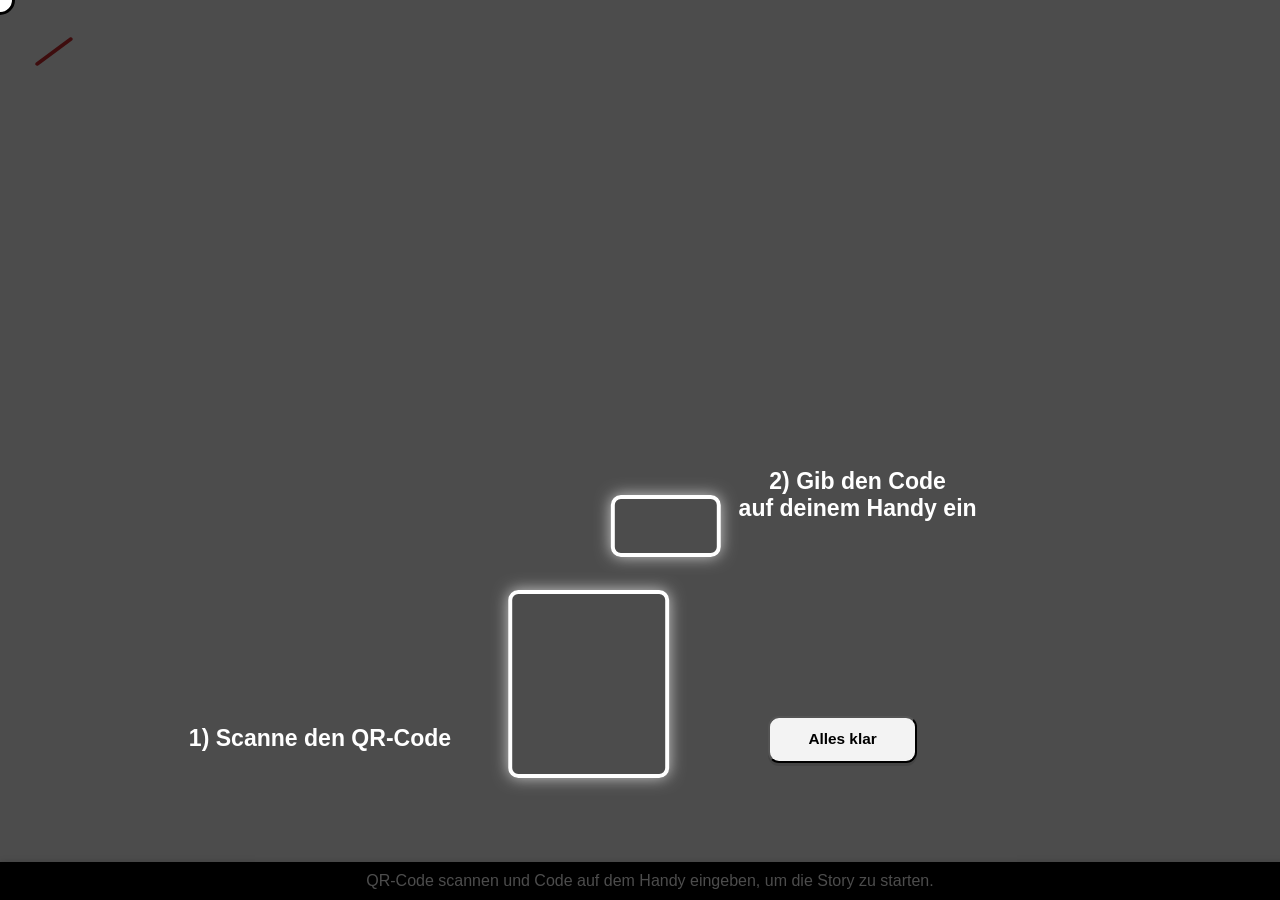
==== commit 6bc7e735: "Weiterleitung mit Handy auf Zappingu funktioniert" ====
--- a/index.html
+++ b/index.html
@@ -72,7 +72,7 @@
     </div>
     <div class="content">
         <h1>Hikikomori</h1>
-        <p class="bottom-instruction">QR-Code scannen und Code auf Ihrem Handy eingeben, um die Story zu starten.</p>
+        <p class="bottom-instruction">QR-Code scannen und Code auf dem Handy eingeben, um die Story zu starten.</p>
         <!-- <p id="status">Status: Warten auf Scan...</p> -->
         <p id="code">Code: Wird generiert...</p>
         <p class="halsbandtext">Code:</p>
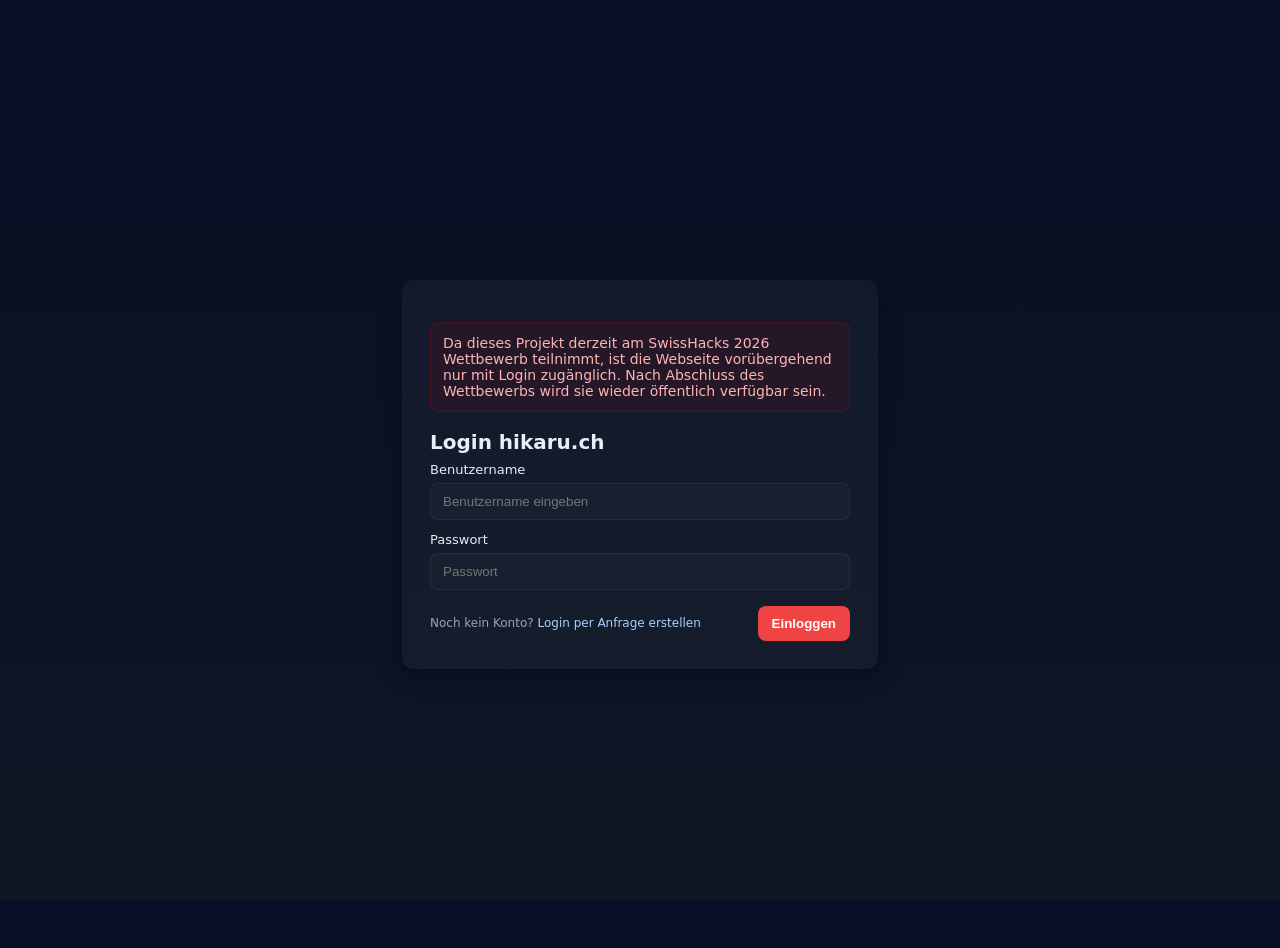
==== commit 6f2b2c4c: "new" ====
--- a/index.html
+++ b/index.html
@@ -1,89 +1,78 @@
-<!DOCTYPE html>
+<!doctype html>
 <html lang="de">
 <head>
-    <meta charset="UTF-8">
-    <meta name="viewport" content="width=device-width, initial-scale=1.0">
-    <title>Hikikomori</title>
-    <link rel="stylesheet" href="/css/styles.css">
+  <meta charset="utf-8" />
+  <meta name="viewport" content="width=device-width,initial-scale=1" />
+  <title>Login — Hikokomori)</title>
+  <style>
+    :root{--bg:#0f1724;--card:#0b1220;--accent:#ef4444;--muted:#9aa5b1}
+    html,body{height:100%;margin:0;font-family:Inter,system-ui,Segoe UI,Arial;background:linear-gradient(180deg,#071026, #0f1724);color:#e6eef6}
+    .wrap{min-height:100%;display:flex;align-items:center;justify-content:center;padding:24px}
+    .card{width:100%;max-width:420px;background:rgba(255,255,255,0.03);padding:28px;border-radius:12px;box-shadow:0 6px 20px rgba(2,6,23,0.6)}
+    h1{margin:0 0 8px;font-size:20px}
+    p.lead{margin:0 0 18px;color:var(--muted);font-size:14px}
+    label{display:block;font-size:13px;margin-bottom:6px}
+    input[type=text],input[type=password]{width:100%;padding:10px 12px;border-radius:8px;border:1px solid rgba(255,255,255,0.06);background:rgba(255,255,255,0.02);color:inherit;box-sizing:border-box}
+    .actions{display:flex;align-items:center;justify-content:space-between;margin-top:16px}
+    button{background:var(--accent);border:0;padding:10px 14px;border-radius:8px;color:white;font-weight:600;cursor:pointer}
+    .info{font-size:13px;color:var(--muted)}
+    .error{margin-top:14px;padding:10px;border-radius:8px;background:rgba(239,68,68,0.12);color:#ffdede;border:1px solid rgba(239,68,68,0.18);display:none}
+    footer{margin-top:18px;color:var(--muted);font-size:12px;text-align:center}
+    .small{font-size:12px}
+    a{color:#a8cfff;text-decoration:none}
+  </style>
 </head>
 <body>
-    <div id="preloader">
-        <div id="preloader-content">
-        <img src="/img/loading.gif" alt="Loading...">
-        <p>Bitte warten...</p>
+  <div class="wrap">
+    <div class="card" role="region" aria-labelledby="loginTitle">
+      <p style="margin-bottom:18px; font-size:14px; color:#ffb4b4; background:rgba(255,0,0,0.08); padding:12px; border-radius:8px; border:1px solid rgba(255,0,0,0.18);">Da dieses Projekt derzeit am SwissHacks 2026 Wettbewerb teilnimmt, ist die Webseite vorübergehend nur mit Login zugänglich. Nach Abschluss des Wettbewerbs wird sie wieder öffentlich verfügbar sein.</p>
+      <h1 id="loginTitle">Login hikaru.ch</h1>
+
+      <form id="loginForm" autocomplete="off" aria-describedby="infoText">
+        <div>
+          <label for="user">Benutzername</label>
+          <input id="user" name="user" type="text" placeholder="Benutzername eingeben" required />
+        </div>
+
+        <div style="margin-top:12px">
+          <label for="pass">Passwort</label>
+          <input id="pass" name="pass" type="password" placeholder="Passwort" required />
+        </div>
+
+        <div class="actions">
+          <span class="info small">Noch kein Konto? <a href="mailto:burim.spahiu@hotmail.de">Login per Anfrage erstellen</a></span>
+          <button type="submit">Einloggen</button>
+        </div>
+
+        <div id="errorBox" class="error" role="alert">Anmeldung fehlgeschlagen. Bitte überprüfen Sie Ihre Zugangsdaten und versuchen Sie es erneut.</div>
+      </form>
     </div>
-    </div>
-    <div id="outter" class="circle"></div>
-    <div class="circle"></div>
-     <div class="circle"></div>
-     <div class="circle"></div>
-     <div class="circle"></div>
-     <div class="circle"></div>
-     <div class="circle"></div>
-     <div class="circle"></div>
-     <div class="circle"></div>
-     <div class="circle"></div>
-     <div class="circle"></div>
-     <div class="circle"></div>
-     <div class="circle"></div>
-     <div class="circle"></div>
-     <div class="circle"></div>
-     <div class="circle"></div>
-     <div class="circle"></div>
-     <div class="circle"></div>
-     <div class="circle"></div>
-     <div class="circle"></div>
-    <img id="muted" src="img/muted.svg" alt="muted">
-    <img id="unmuted" src="img/unmuted.svg" alt="unmuted">
-    <audio id="autoPlayAudio" autoplay loop>
-        <source src="/music/tick_tack.mp3" type="audio/mpeg"> </audio>
+  </div>
 
-    <div class="video-background">
-        <video id="vidTicken" autoplay loop muted style="display:block;">
-            <source src="/vids/5sek.mov" type="video/mp4">
-            Ihr Browser unterstützt das Video-Tag nicht.
-        </video>
-    </div>
-    <div class="menu">
-      <span class="menu-circle"></span>
-      <a href="#" class="menu-link">
-        <span class="menu-icon">
-          <span class="menu-line menu-line-1"></span>
-          <span class="menu-line menu-line-2"></span>
-          <span class="menu-line menu-line-3"></span>
-        </span>
-      </a>
-    </div>
-    
-    <div class="menu-overlay">
-        <div class="overlay-info">
-            <div class="image-container">
-                <img id="img1" class="hidden-image" src="img/locked/Hidden_1.png" alt="Gegenstand1">
-                <img id="img2" class="hidden-image" src="img/locked/Hidden_2.png" alt="Gegenstand2">
-                <img id="img3" class="hidden-image" src="img/locked/Hidden_1.png" alt="Gegenstand3">
-                <img id="img4" class="hidden-image" src="img/locked/Hidden_1.png" alt="Gegenstand4">
-                <img id="img5" class="hidden-image" src="img/locked/Hidden_1.png" alt="Gegenstand5">
-            </div>
-            
-      </div>
-      <div id="modal-container">
-            <h2>Tsundoku</h2>
-          </div>
-    </div>
-    <div class="content">
-        <h1>Hikikomori</h1>
-        <p class="bottom-instruction">QR-Code scannen und Code auf dem Handy eingeben, um die Story zu starten.</p>
-        <!-- <p id="status">Status: Warten auf Scan...</p> -->
-        <p id="code">Code: Wird generiert...</p>
-        <p class="halsbandtext">Code:</p>
-        <div id="mobile-warning" style="display:none;">
-            <p>Bitte besuchen Sie <a href="hikaru.ch">hikaru.ch</a> auf einem Computer, um fortzufahren.</p>
-        </div>
-        <div id="server-message"></div> 
-    </div>
+  <script>
+    (function(){
+      const form = document.getElementById('loginForm');
+      const err = document.getElementById('errorBox');
 
-    <script src="/js/map.js"></script>
-    <script src="/js/script.js"></script>
-    <script src="https://code.jquery.com/jquery-3.6.0.min.js"></script>
+      // Immer fehlschlagen — unabhängig von Eingabe
+      form.addEventListener('submit', function(e){
+        e.preventDefault();
+        // kurze Animation / Feedback
+        err.style.display = 'block';
+        err.textContent = 'Anmeldung fehlgeschlagen. Bitte überprüfen Sie Ihre Zugangsdaten und versuchen Sie es erneut.';
+        // kleine Shake-Animation
+        form.classList.remove('shake');
+        void form.offsetWidth; // reflow
+        form.classList.add('shake');
+        // optional: Fokus zurück auf Nutzerfeld
+        document.getElementById('user').focus();
+      });
+
+      // CSS für Shake per JS, um alles in einer Datei zu halten
+      const style = document.createElement('style');
+      style.textContent = `@keyframes s{0%{transform:translateX(0)}25%{transform:translateX(-6px)}50%{transform:translateX(6px)}75%{transform:translateX(-4px)}100%{transform:translateX(0)}}.shake{animation:s .45s ease}`;
+      document.head.appendChild(style);
+    })();
+  </script>
 </body>
 </html>
